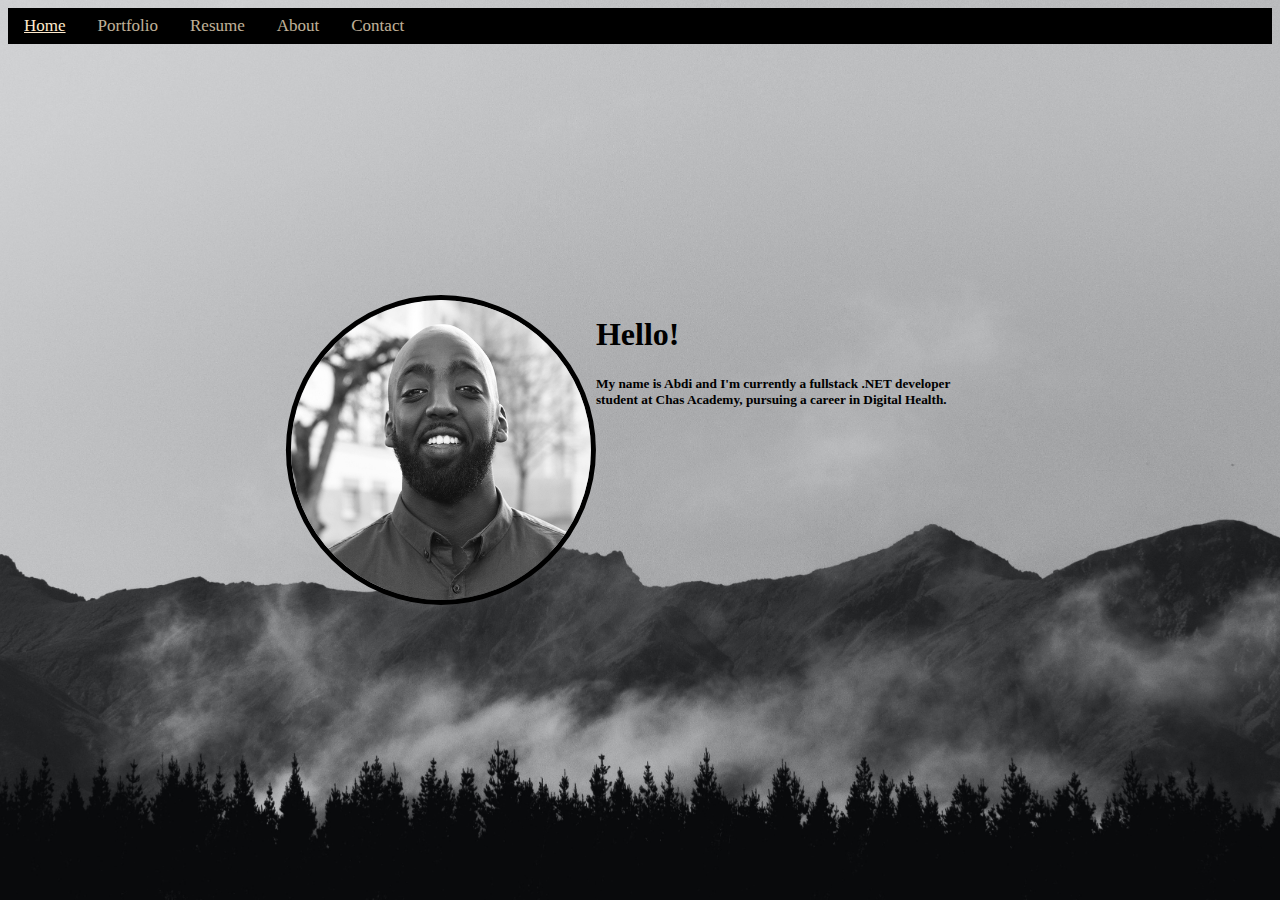
==== index.html @ 46296848 "Rename Index.html to index.html" ====
<!DOCTYPE html>
<html lang="en">
    <head>
    <meta charset="UTF-8">
    <meta http-equiv="X-UA-Compatible" content="IE=edge">
    <meta name="viewport" content="width=device-width, initial-scale=1.0">
    <link href="https://cdn.jsdelivr.net/npm/bootstrap@5.1.3/dist/css/bootstrap.min.css" rel="stylesheet" 
    integrity="sha384-1BmE4kWBq78iYhFldvKuhfTAU6auU8tT94WrHftjDbrCEXSU1oBoqyl2QvZ6jIW3" crossorigin="anonymous">
    <link rel="stylesheet" href="../CSS/styles.css">
    <title>Start page</title>
    </head>
    <body id="home">
    
        <header>

            <div class="navigation">
                <a id="nav-home" href="index.html">Home</a>
                <a id="nav-portfolio" href="Portfolio.html">Portfolio</a>
                <a id="nav-cv" href="CV.html">Resume</a>
	            <a id="nav-about" href="PB.html">About</a>
	            <a id="nav-contact" href="Contact.html">Contact</a>
            </div>

        </header>

        <main>
            <div id="photo">

            </div>

            <div class="Intro">
            <img class=cvphoto src="../images/cvpic1.png" alt="Resume photo">
            <h1>Hello!</h1>
            <h5>My name is Abdi and I'm currently a fullstack .NET developer student at Chas Academy, pursuing a career in Digital Health.</h5>

            </div>
        </main>
    
    </body>
</html>
---- CSS/styles.css ----
@font-face {
	font-family: custom;
	src: url(../fonts/Calligraphy.otf);
}

.navigation{
	background-color: black;
	overflow: hidden;
}

.navigation a {
	float: left;
	color:blanchedalmond;
	text-align: center;
	padding: 8px 16px;
	text-decoration: none;
	font-size: 17px;
	position: relative;
	opacity:0.75;

}

.navigation a:hover{
	opacity: 1;
}

#home .navigation #nav-home,
#Portfolio .navigation #nav-portfolio,
#CV .navigation #nav-cv,
#About .navigation #nav-about,
#Contact .navigation #nav-contact
{
	opacity: 1;
	text-decoration: underline solid;
	text-decoration-color: blanchedalmond;
}

.Intro {
	margin: 0;
	background-color: transparent;
    position: absolute;
    top: 50%;
    left: 50%;
    margin-right: -50%;
    transform: translate(-50%, -50%) 
}

.Intro h1{
	font-family: custom;
}

.cvphoto {
	border-radius: 50%;
	border: 5px solid rgb(0, 0, 0);
	height: 300px;
	width: 300px;
	float: left;
}

html {
	background: url(../images/mountains.jpg) no-repeat center center fixed;
	-webkit-background-size: cover;
	-moz-background-size: cover;
	-o-background-size: cover;
	background-size: cover;
}

#cv{
	display: grid;
	grid-template-columns: 1fr 3fr;
	grid-auto-rows: minmax(200px, auto);
}

.Work, .Education, .Other{
	padding: 50px;
	background-color: #D9D4D9;
	margin: 10px;
	grid-column: 2/3;
}

.Education{
	grid-column: 1/4;
}

.skills{
	padding: 50px;
	background-color: #B2A9B1;
	margin: 10px;
	grid-column: 1;
	grid-row: 2;
}

.languages
{
	padding: 50px;
	background-color: #B2A9B1;
	margin: 10px;
	grid-column: 1;
	grid-row: 3;
}

@media only screen and (max-width : 800px) 
{
	#cv
	{
	display: grid;
	grid-template-columns: 1fr;
	padding: 1em;
    grid-row-gap: 1em;
	}
	.Education{
		grid-column: 1/1;
		grid-row: 1/1;
	} 
	.Work{
		grid-column: 1/1;
		grid-row: 2/2;
	}  
	
	
	.Other{
		grid-column: 1/1;
		grid-row: 3/3;
	}

	.languages{
		grid-column: 1/1;
		grid-row: 4/4;
	}
	
	.skills{
		grid-column: 1/1;
		grid-row: 5/5;
	}
}

.bold{
	text-transform: uppercase;
	font-size: 20px;
}

.cvpic2{
	grid-column: 1;
	grid-row: 1;
	width: 280px;
	height: 400px;
	margin: 10px;
}

.Work li,
.Education li,
.Other li{
	list-style-type: circle;
}

.about,
.contact{
	background-color: #D9D4D9;
	position: fixed;
	padding:50px;
	left: 50%;
	top: 50%;
	transform: translate(-50%, -50%);
	
}

.container{
	position: absolute;
}

@media only screen and (max-width : 900px)
	{
		.About .container-pb{
			display: grid;
			grid-template-columns: 1fr;
			grid-template-rows: 2/3;
			
	}
	.About .container-pb .about{
		grid-column: 1/1;
		grid-row: 3/3;
		max-height: 600px;
		min-height: 300px;
		min-width: 450px;
	}

}

.contacticons{
	text-align: center;
}

.contact ul{
	list-style: none;
	
}

.contact li{
	display: inline-block;
	margin-left: 50px;
	margin-right: 50px;
}

/*
.languages .lang{
	table-layout: fixed;
	width: 110%;
	border-collapse: collapse;
}
/*
.skills{
	padding: 50px;
	background-color: #f5f4f5;
	margin: 10px;
	grid-column-start: 3;
	grid-column-end: 3;
}
*/
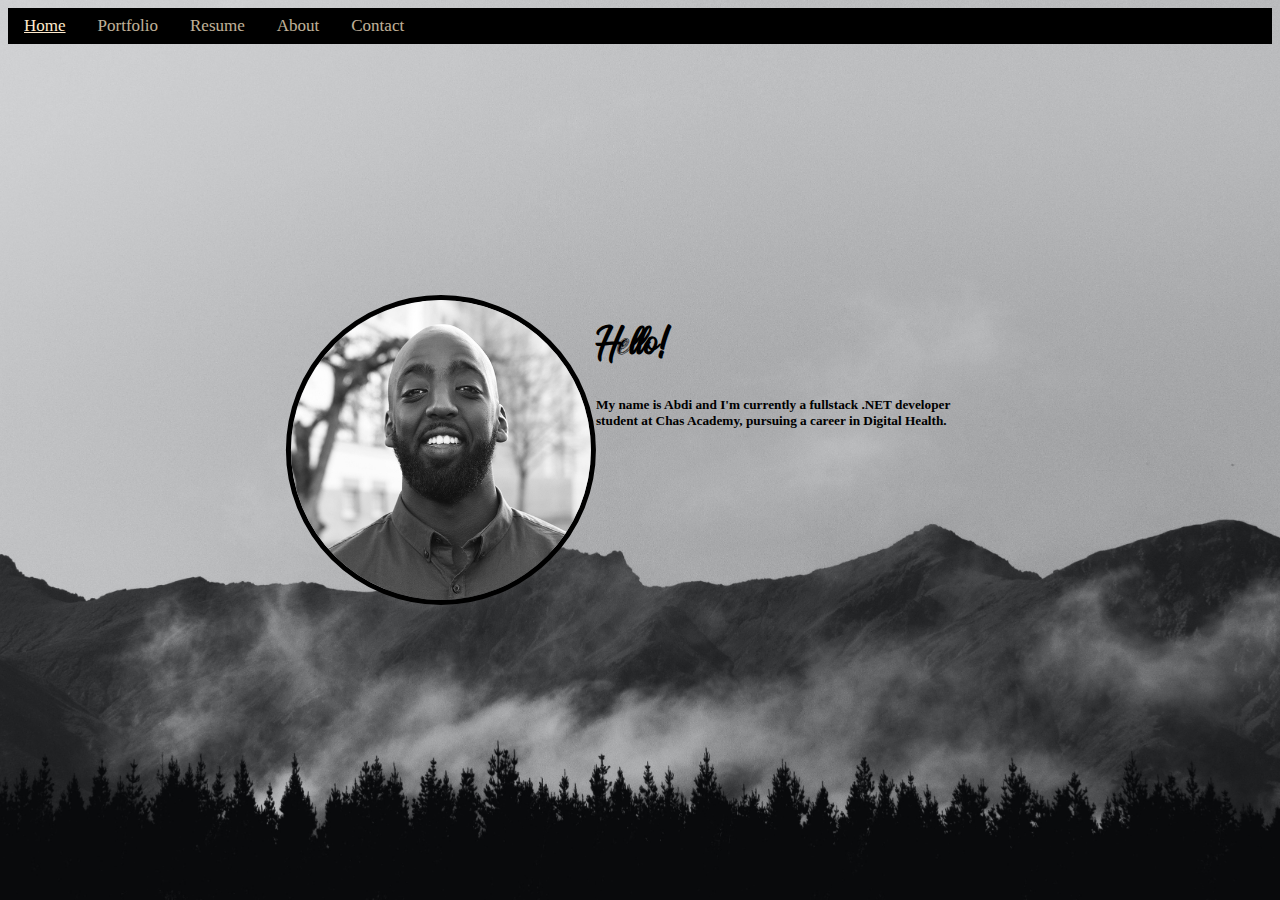
==== commit c69f5965: "image filepath corrected" ====
--- a/index.html
+++ b/index.html
@@ -6,7 +6,7 @@
     <meta name="viewport" content="width=device-width, initial-scale=1.0">
     <link href="https://cdn.jsdelivr.net/npm/bootstrap@5.1.3/dist/css/bootstrap.min.css" rel="stylesheet" 
     integrity="sha384-1BmE4kWBq78iYhFldvKuhfTAU6auU8tT94WrHftjDbrCEXSU1oBoqyl2QvZ6jIW3" crossorigin="anonymous">
-    <link rel="stylesheet" href="../CSS/styles.css">
+    <link rel="stylesheet" href="./CSS/styles.css">
     <title>Start page</title>
     </head>
     <body id="home">
@@ -29,7 +29,7 @@
             </div>
 
             <div class="Intro">
-            <img class=cvphoto src="../images/cvpic1.png" alt="Resume photo">
+            <img class=cvphoto src="./images/cvpic1.png" alt="Resume photo">
             <h1>Hello!</h1>
             <h5>My name is Abdi and I'm currently a fullstack .NET developer student at Chas Academy, pursuing a career in Digital Health.</h5>
 
